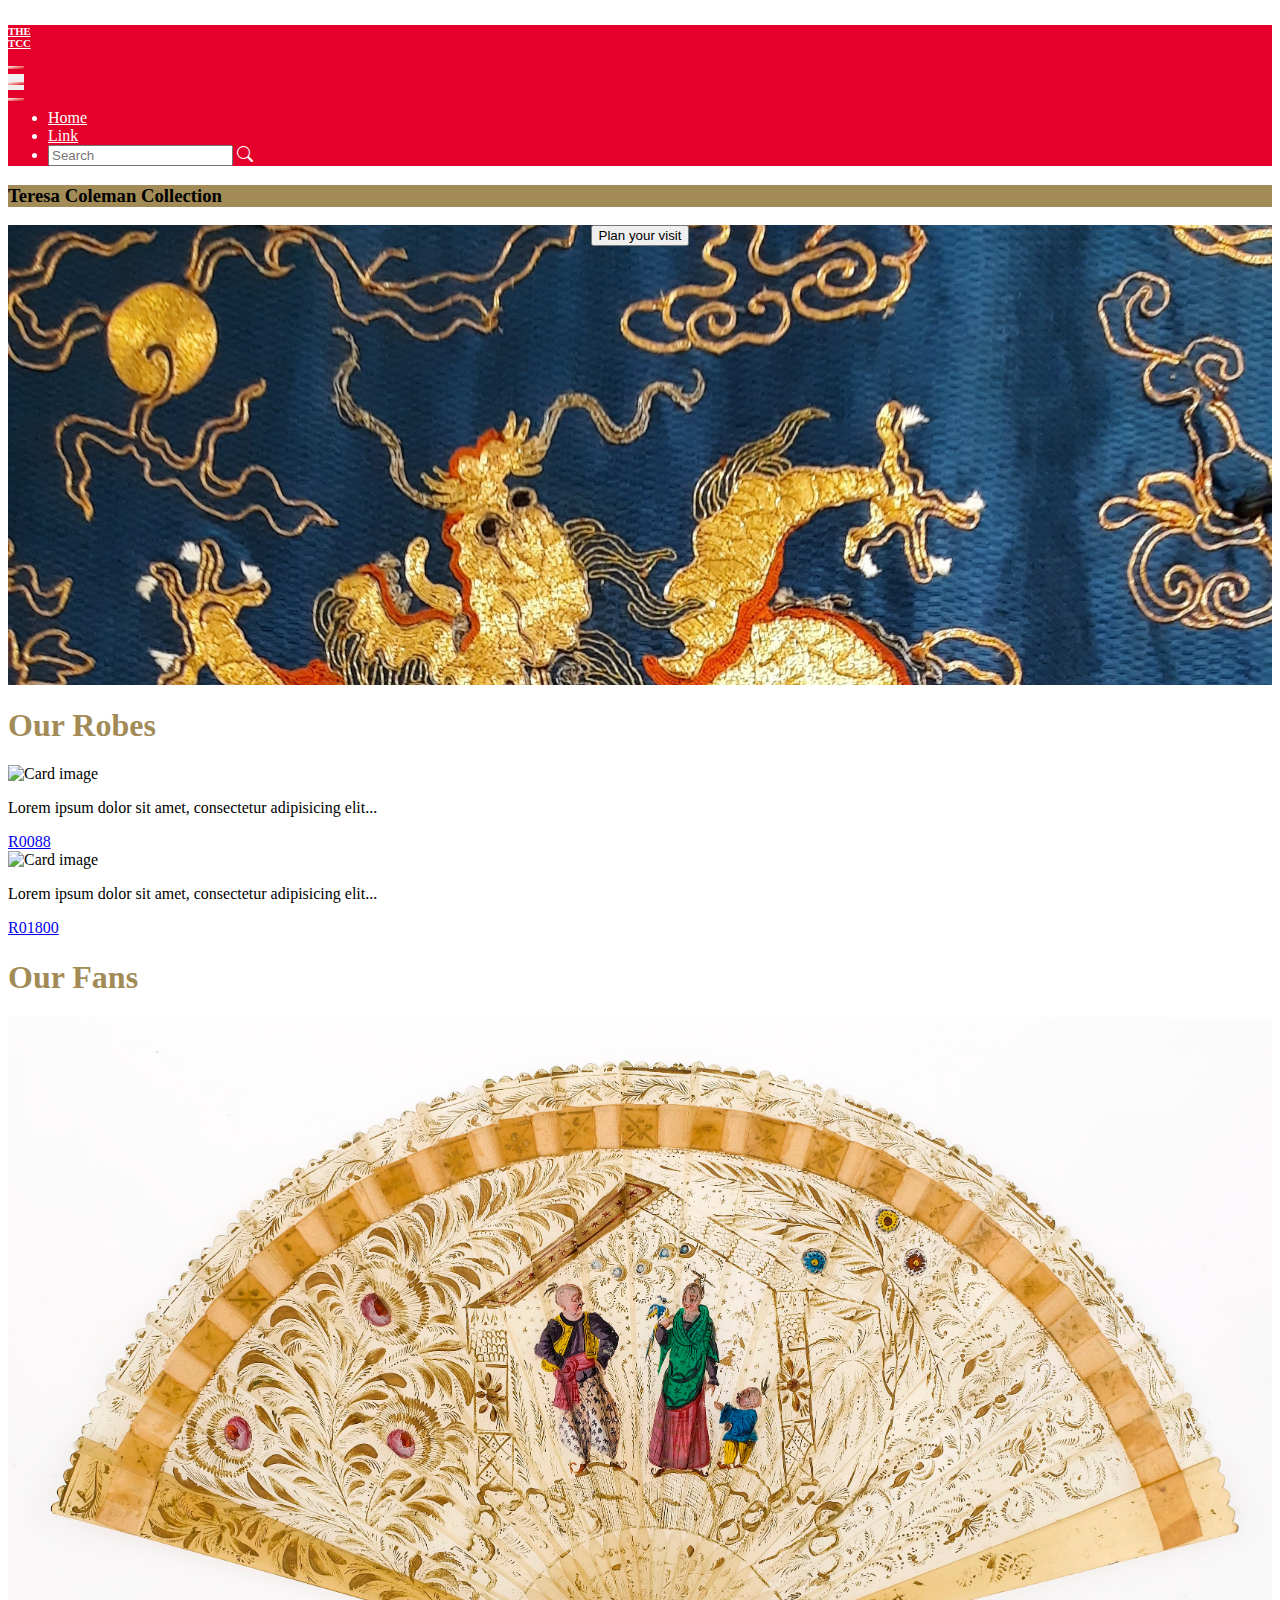
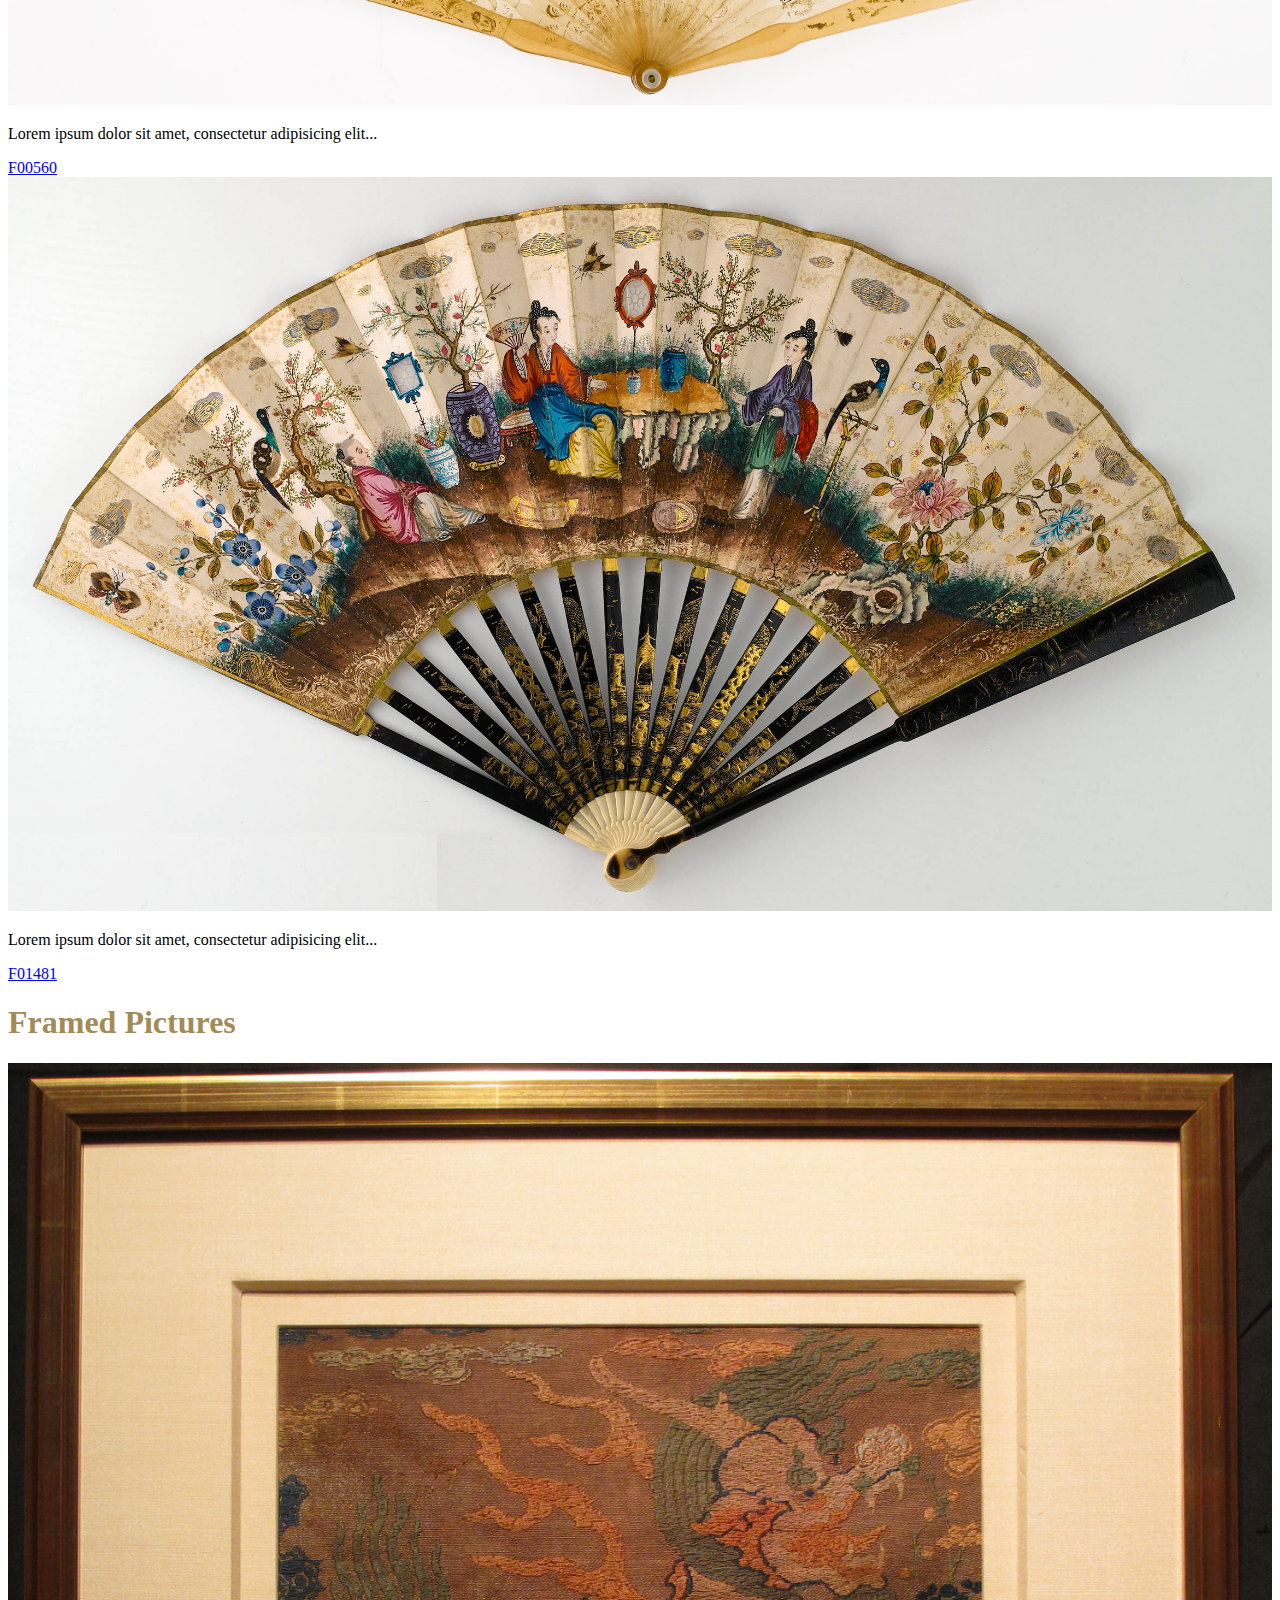
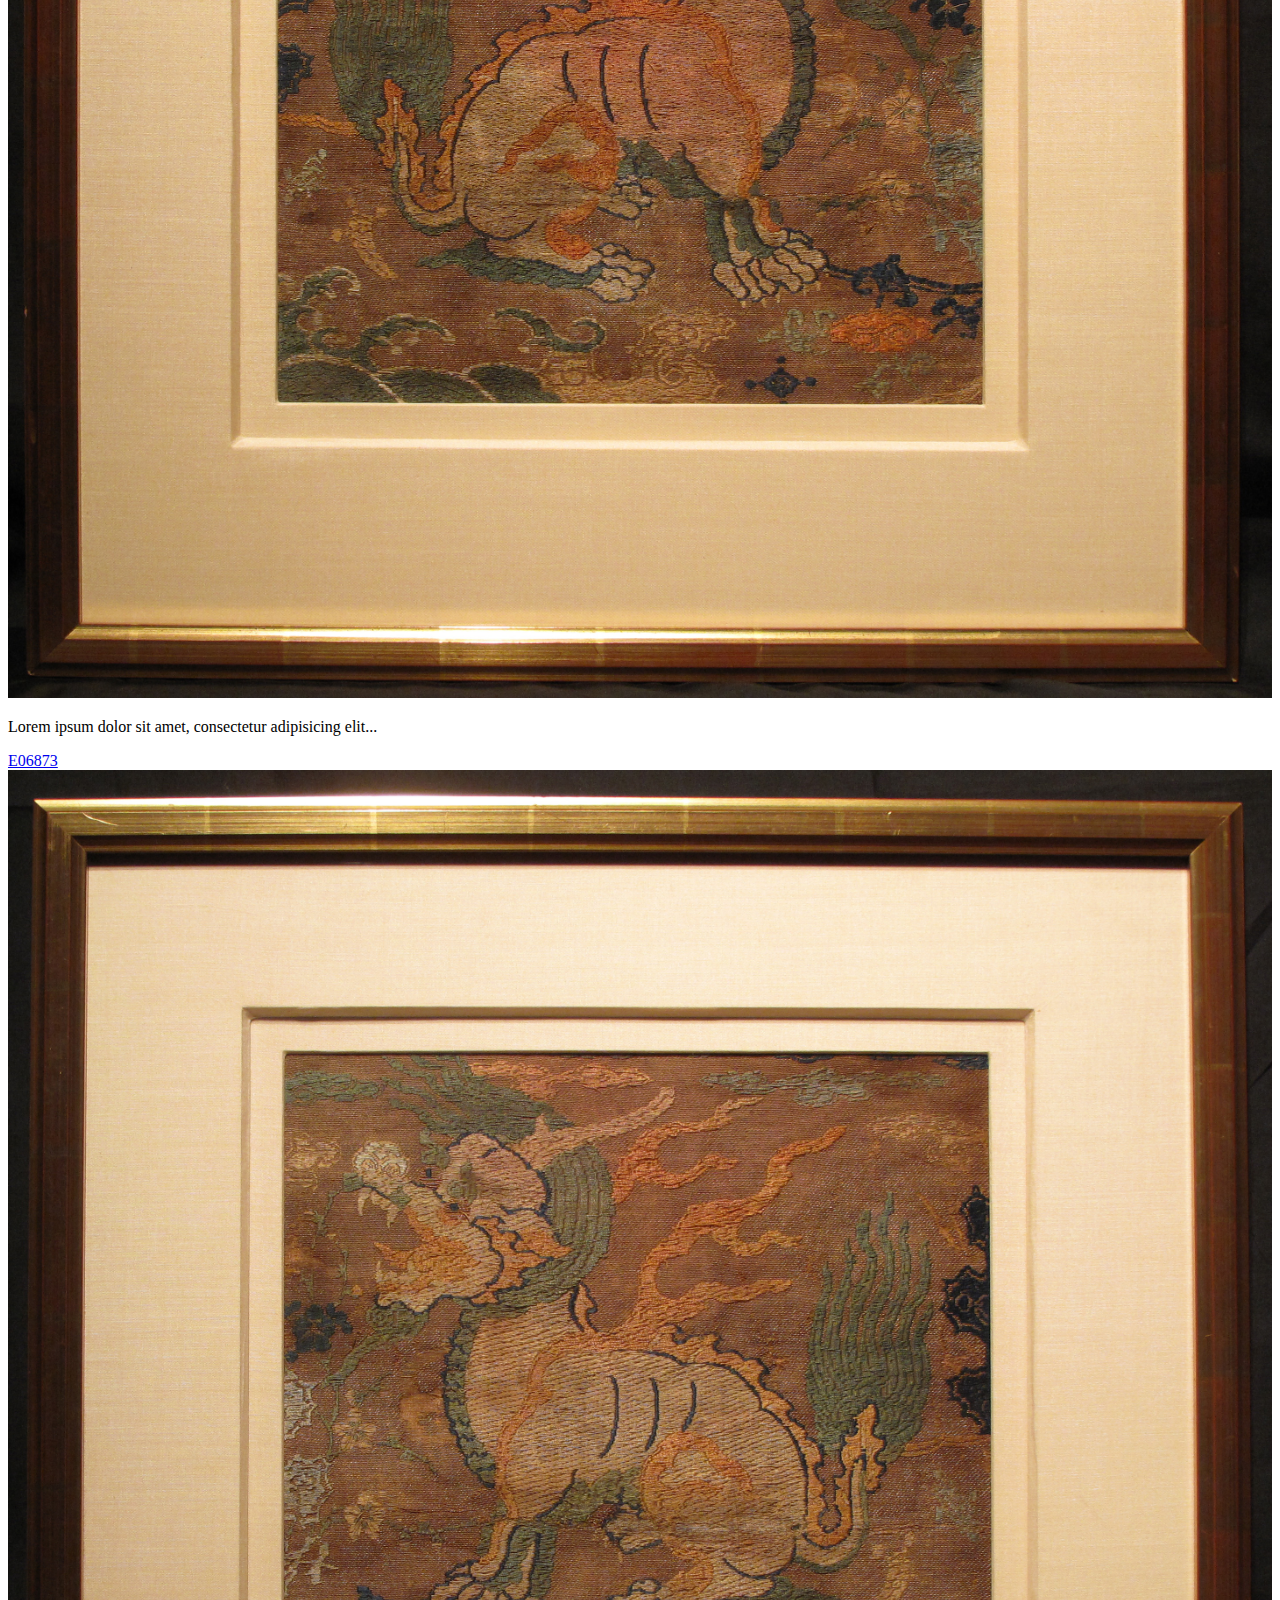
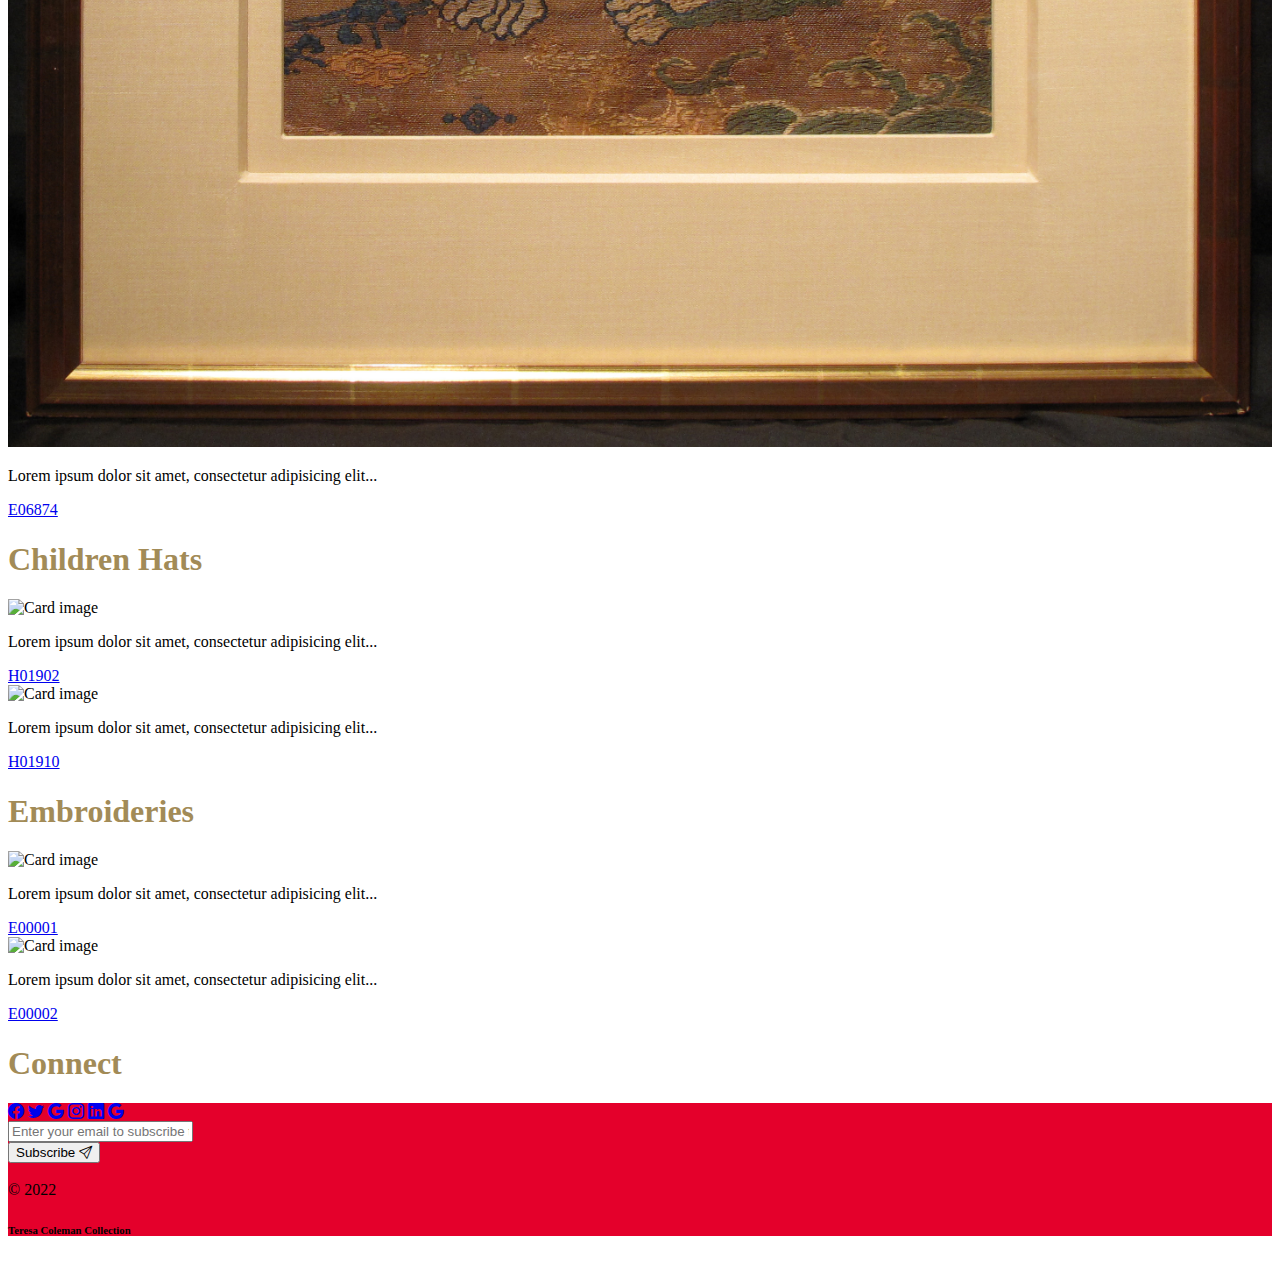
==== bootstrap/tc.html @ a2e36fe2 "bootstrap" ====
<!doctype html>
<html lang="en">
<head>
    <meta charset="utf-8">
    <meta name="viewport" content="width=device-width, initial-scale=1">
    <link href="https://cdn.jsdelivr.net/npm/bootstrap@5.2.0/dist/css/bootstrap.min.css" rel="stylesheet" integrity="sha384-gH2yIJqKdNHPEq0n4Mqa/HGKIhSkIHeL5AyhkYV8i59U5AR6csBvApHHNl/vI1Bx" crossorigin="anonymous">
    <link rel="stylesheet" href="https://cdn.jsdelivr.net/npm/bootstrap-icons@1.9.1/font/bootstrap-icons.css">
    <link rel="stylesheet" href="styles/yb.css">
    <title>Welcome to Teresa Coleman Collection</title>    
    <link rel="icon" href="images/tccslogo.png" type="image/png" sizes="16x16">
</head>
<body>
    <nav class="navbar navbar-expand-lg navbar-red">
        <div class="container-fluid">
            <a class="navbar-brand" href="#"><h6>THE<br>TCC</h6></a>

            <button class="navbar-toggler collapsed d-flex d-lg-none flex-column justify-content-around" type="button" data-bs-toggle="collapse" data-bs-target="#navbarTogglerDemo02" aria-controls="navbarTogglerDemo02" aria-expanded="false" aria-label="Toggle navigation">
            <span class="toggler-icon top-bar"></span>
            <span class="toggler-icon middle-bar"></span>
            <span class="toggler-icon bottom-bar"></span>
            </button>
            
            <div class="collapse navbar-collapse" id="navbarTogglerDemo02">
                <ul class="navbar-nav me-auto mb-2 nav-fill w-100">
                    <li class="nav-item d-flex align-items-center">
                        <a class="nav-link" aria-current="page" href="#">Home</a>
                    </li>
                    <li class="nav-item d-flex align-items-center">
                        <a class="nav-link" href="#">Link</a>
                    </li>
                    <li class="nav-item d-flex align-items-center">
                        <input class="form-control me-2" type="search" placeholder="Search" aria-label="Search">
                        <i class="bi bi-search"></i>
                    </li>
                </ul>
            </div>
        </div>
    </nav>

    <div class="container-fluid text-white text-center p-3" style="background-color: var(--cn-gold);">
        <h3>Teresa Coleman Collection</h3>
    </div>

    <div class="container-fluid yb-welcome pt-1">
        <button type="button" class="btn btn-outline-light">
            Plan your visit
        </button>
    </div>

    <!-- Robes -->
    <div class="container-fluid text-black text-center p-5" >
        <h1 style="color: var(--cn-gold);">Our Robes</h1>
    </div>
    <div class="container mt-3">
        <div class="row">
          <div class="col-sm-6 d-flex align-items-stretch">
            <div class="card">
              <img class="card-img-top" src="images/r0088.jpg" alt="Card image" style="width:100%">
              <div class="card-body d-flex flex-column">
                <p class="card-text">Lorem ipsum dolor sit amet, consectetur adipisicing elit...</p>
                <a href="#" class="card-title btn btn-outline-dark mt-auto align-self-start">R0088</a>
              </div>
            </div>
          </div>
          <div class="col-sm-6 d-flex align-items-stretch">
            <div class="card">
              <img class="card-img-top" src="images/R00940.jpg" alt="Card image" style="width:100%">
              <div class="card-body d-flex flex-column">
                <p class="card-text">Lorem ipsum dolor sit amet, consectetur adipisicing elit...</p>
                <a href="#" class="card-title btn btn-outline-dark mt-auto align-self-start">R01800</a>
              </div>
            </div>
          </div>      
        </div>
    </div>

    <!-- Fans -->
    <div class="container-fluid text-black text-center p-5" >
        <h1 style="color: var(--cn-gold);">Our Fans</h1>
    </div>
    <div class="container mt-3">
        <div class="row">
          <div class="col-sm-6 d-flex align-items-stretch">
            <div class="card">
              <img class="card-img-top" src="images/F00560.jpg" alt="Card image" style="width:100%">
              <div class="card-body d-flex flex-column">
                <p class="card-text">Lorem ipsum dolor sit amet, consectetur adipisicing elit...</p>
                <a href="#" class="card-title btn btn-outline-dark mt-auto align-self-start">F00560</a>
              </div>
            </div>
          </div>
          <div class="col-sm-6 d-flex align-items-stretch">
            <div class="card">
              <img class="card-img-top" src="images/F01481.jpg" alt="Card image" style="width:100%">
              <div class="card-body d-flex flex-column">
                <p class="card-text">Lorem ipsum dolor sit amet, consectetur adipisicing elit...</p>
                <a href="#" class="card-title btn btn-outline-dark mt-auto align-self-start">F01481</a>
              </div>
            </div>
          </div>      
        </div>
    </div>

    <!-- Framed Pictures -->
    <div class="container-fluid text-black text-center p-5" >
        <h1 style="color: var(--cn-gold);">Framed Pictures</h1>
    </div>
    <div class="container mt-3">
        <div class="row">
          <div class="col-sm-6 d-flex align-items-stretch">
            <div class="card">
              <img class="card-img-top" src="images/E06873.jpg" alt="Card image" style="width:100%">
              <div class="card-body d-flex flex-column">
                <p class="card-text">Lorem ipsum dolor sit amet, consectetur adipisicing elit...</p>
                <a href="#" class="card-title btn btn-outline-dark mt-auto align-self-start">E06873</a>
              </div>
            </div>
          </div>
          <div class="col-sm-6 d-flex align-items-stretch">
            <div class="card">
              <img class="card-img-top" src="images/E06874.jpg" alt="Card image" style="width:100%">
              <div class="card-body d-flex flex-column">
                <p class="card-text">Lorem ipsum dolor sit amet, consectetur adipisicing elit...</p>
                <a href="#" class="card-title btn btn-outline-dark mt-auto align-self-start">E06874</a>
              </div>
            </div>
          </div>      
        </div>
    </div>

    <!-- Children Hats -->
    <div class="container-fluid text-black text-center p-5" >
        <h1 style="color: var(--cn-gold);">Children Hats</h1>
    </div>
    <div class="container mt-3">
        <div class="row">
          <div class="col-sm-6 d-flex align-items-stretch">
            <div class="card">
              <img class="card-img-top" src="images/H01902.JPG" alt="Card image" style="width:100%">
              <div class="card-body d-flex flex-column">
                <p class="card-text">Lorem ipsum dolor sit amet, consectetur adipisicing elit...</p>
                <a href="#" class="card-title btn btn-outline-dark mt-auto align-self-start">H01902</a>
              </div>
            </div>
          </div>
          <div class="col-sm-6 d-flex align-items-stretch">
            <div class="card">
              <img class="card-img-top" src="images/H01910.JPG" alt="Card image" style="width:100%">
              <div class="card-body d-flex flex-column">
                <p class="card-text">Lorem ipsum dolor sit amet, consectetur adipisicing elit...</p>
                <a href="#" class="card-title btn btn-outline-dark mt-auto align-self-start">H01910</a>
              </div>
            </div>
          </div>      
        </div>
    </div>

    <!-- Embroideries -->
    <div class="container-fluid text-black text-center p-5" >
        <h1 style="color: var(--cn-gold);">Embroideries</h1>
    </div>
    <div class="container mt-3">
        <div class="row">
          <div class="col-sm-6 d-flex align-items-stretch">
            <div class="card">
              <img class="card-img-top" src="images/E00001.png" alt="Card image" style="width:100%">
              <div class="card-body d-flex flex-column">
                <p class="card-text">Lorem ipsum dolor sit amet, consectetur adipisicing elit...</p>
                <a href="#" class="card-title btn btn-outline-dark mt-auto align-self-start">E00001</a>
              </div>
            </div>
          </div>
          <div class="col-sm-6 d-flex align-items-stretch">
            <div class="card">
              <img class="card-img-top" src="images/E00002.png" alt="Card image" style="width:100%">
              <div class="card-body d-flex flex-column">
                <p class="card-text">Lorem ipsum dolor sit amet, consectetur adipisicing elit...</p>
                <a href="#" class="card-title btn btn-outline-dark mt-auto align-self-start">E00002</a>
              </div>
            </div>
          </div>      
        </div>
    </div>

    <div class="container-fluid text-black text-center p-5" >
        <h1 style="color: var(--cn-gold);">Connect</h1>
    </div>

    <!-- Footer -->
    <footer class="text-center text-white" style="background-color: var(--cn-red);">
    <div class="container p-4">
      <section class="mb-4">
        <a class="btn btn-outline-light btn-floating m-1" href="#!" role="button"><i class="bi bi-facebook"></i></a>
        <a class="btn btn-outline-light btn-floating m-1" href="#!" role="button"><i class="bi bi-twitter"></i></a>
        <a class="btn btn-outline-light btn-floating m-1" href="#!" role="button"><i class="bi bi-google"></i></a>
        <a class="btn btn-outline-light btn-floating m-1" href="#!" role="button"><i class="bi bi-instagram"></i></a>
        <a class="btn btn-outline-light btn-floating m-1" href="#!" role="button"><i class="bi bi-linkedin"></i></a>
        <a class="btn btn-outline-light btn-floating m-1" href="#!" role="button"><i class="bi bi-google"></i></a>
      </section>
      <section class="">
        <form action="">
          <div class="row d-flex justify-content-center">
            <div class="col-md-5 col-12">
              <!-- Email input -->
              <div class="form-outline form-white mb-4">
                <input type="email" class="form-control" placeholder="Enter your email to subscribe to our newsletter"/>
              </div>
            </div>
            <div class="col-auto">
              <!-- Submit button -->
              <button type="submit" class="btn btn-outline-light mb-4">
                Subscribe <i class="bi bi-send"></i>
              </button>
            </div>
          </div>
        </form>

        <br>© 2022<br><h6>Teresa Coleman Collection</h6>
        </section>
    </div>
    </footer>

    <script src="https://cdn.jsdelivr.net/npm/bootstrap@5.2.0/dist/js/bootstrap.bundle.min.js" integrity="sha384-A3rJD856KowSb7dwlZdYEkO39Gagi7vIsF0jrRAoQmDKKtQBHUuLZ9AsSv4jD4Xa" crossorigin="anonymous"></script>
</body>
</html>
---- bootstrap/styles/yb.css ----
:root {
    --cn-red: #e4002b;
    --cn-darkred: #b51f09;
    --cn-brown: #992a25;
    --cn-darkbrown: #610d08;
    --cn-orange: #ee6146;
    --cn-blue: #224a87;
    --cn-darkblue: #150861;
    --cn-purple: #09072c;
    --cn-green: #09610c;
    --cn-gold: #a28b57;
    --cn-silver: #e6e0ae;
    --cn-yellow: #dfbc5e;
    --cn-deer: #b18944;
    --cn-firebrick: #b41e22;
    --cn-sunray: #d8b953;
    --cn-chocolate: #d66e26;
    --cn-vanilla: #d9c8b5;
    --cn-axolotl: #5d8160;
}

.navbar-red, .navbar-brand, .nav-link {
    background-color: var(--cn-red);
    color: white;
}

.navbar-toggler {
    width: 16px;
    height: 16px;
    position: relative;
    transition: .5s ease-in-out;
}

.navbar-toggler,
.navbar-toggler:focus,
.navbar-toggler:active,
.navbar-toggler-icon:focus {
    outline: none;
    box-shadow: none;
    border: 0;
}

.navbar-toggler span {
    margin: 0;
    padding: 0;
}

.toggler-icon {
    display: block;
    position: absolute;
    height: 3px;
    width: 100%;
    background: white;
    border-radius: 1px;
    opacity: 1;
    left: 0;
    transform: rotate(0deg);
    transition: .25s ease-in-out;
}

.middle-bar {
    margin-top: 0px;
}
/* when navigation is clicked */
.navbar-toggler .top-bar {
    margin-top: 0px;
    transform: rotate(135deg);
}
.navbar-toggler .middle-bar {
    opacity: 0;
    filter: alpha(opacity=0);
}
.navbar-toggler .bottom-bar {
    margin-top: 0px;
    transform: rotate(-135deg);
}

/* when navbar collapsed */
.navbar-toggler.collapsed .top-bar {
    margin-top: -16px;
    transform: rotate(0deg);
}
.navbar-toggler.collapsed .middle-bar {
    opacity: 1;
    filter: alpha(opacity=100);
}
.navbar-toggler.collapsed .bottom-bar {
    margin-top: 16px;
    transform: rotate(0deg);
}

/* Color of 3 lines
.navbar-toggler.collapsed .toggler-icon {
    background: linear-gradient( 263deg, rgba(252,74,74,1) 0%, rgba(0,212,255,1) 100% );
}
*/
.navbar-toggler.collapsed .toggler-icon {
    background: linear-gradient( 349deg, rgb(219, 10, 10) 0%, rgb(255, 255, 255) 100% );
}

/*
.navbar-toggler-icon {
    background-image: url("data:image/svg+xml,%3csvg xmlns='http://www.w3.org/2000/svg' viewBox='0 0 30 30'%3e%3cpath stroke='rgba%28255, 255, 255, 1%29' stroke-linecap='round' stroke-miterlimit='10' stroke-width='2' d='M4 7h22M4 15h22M4 23h22'/%3e%3c/svg%3e")
}
*/

.yb-section {
    min-height: 160px;
}

.yb-welcome {
    min-height: 460px;
    background-image: url('../images/R01847.jpg');
    background-size: cover;
    color: white;
    text-align: center;
}

.yb-bg-dark {
    background-color: #504747;
    color: white;
}
.yb-bg-light {
    background-color: white;
    color: #504747;
}
.yb-bg-red {
    background-color: var(--cn-red);
    color: white;
}

.yb-bg-dark .nav-tabs .nav-item {
    color: green;
}

.yb-logo-box { width: 99px; height: 39px; display: inline-block; vertical-align: middle; color: #009750; transition: all 0.4s; text-align: center; font-size: 1.25em; line-height: 50px; margin: 2px 0; border: 1px solid transparent; }
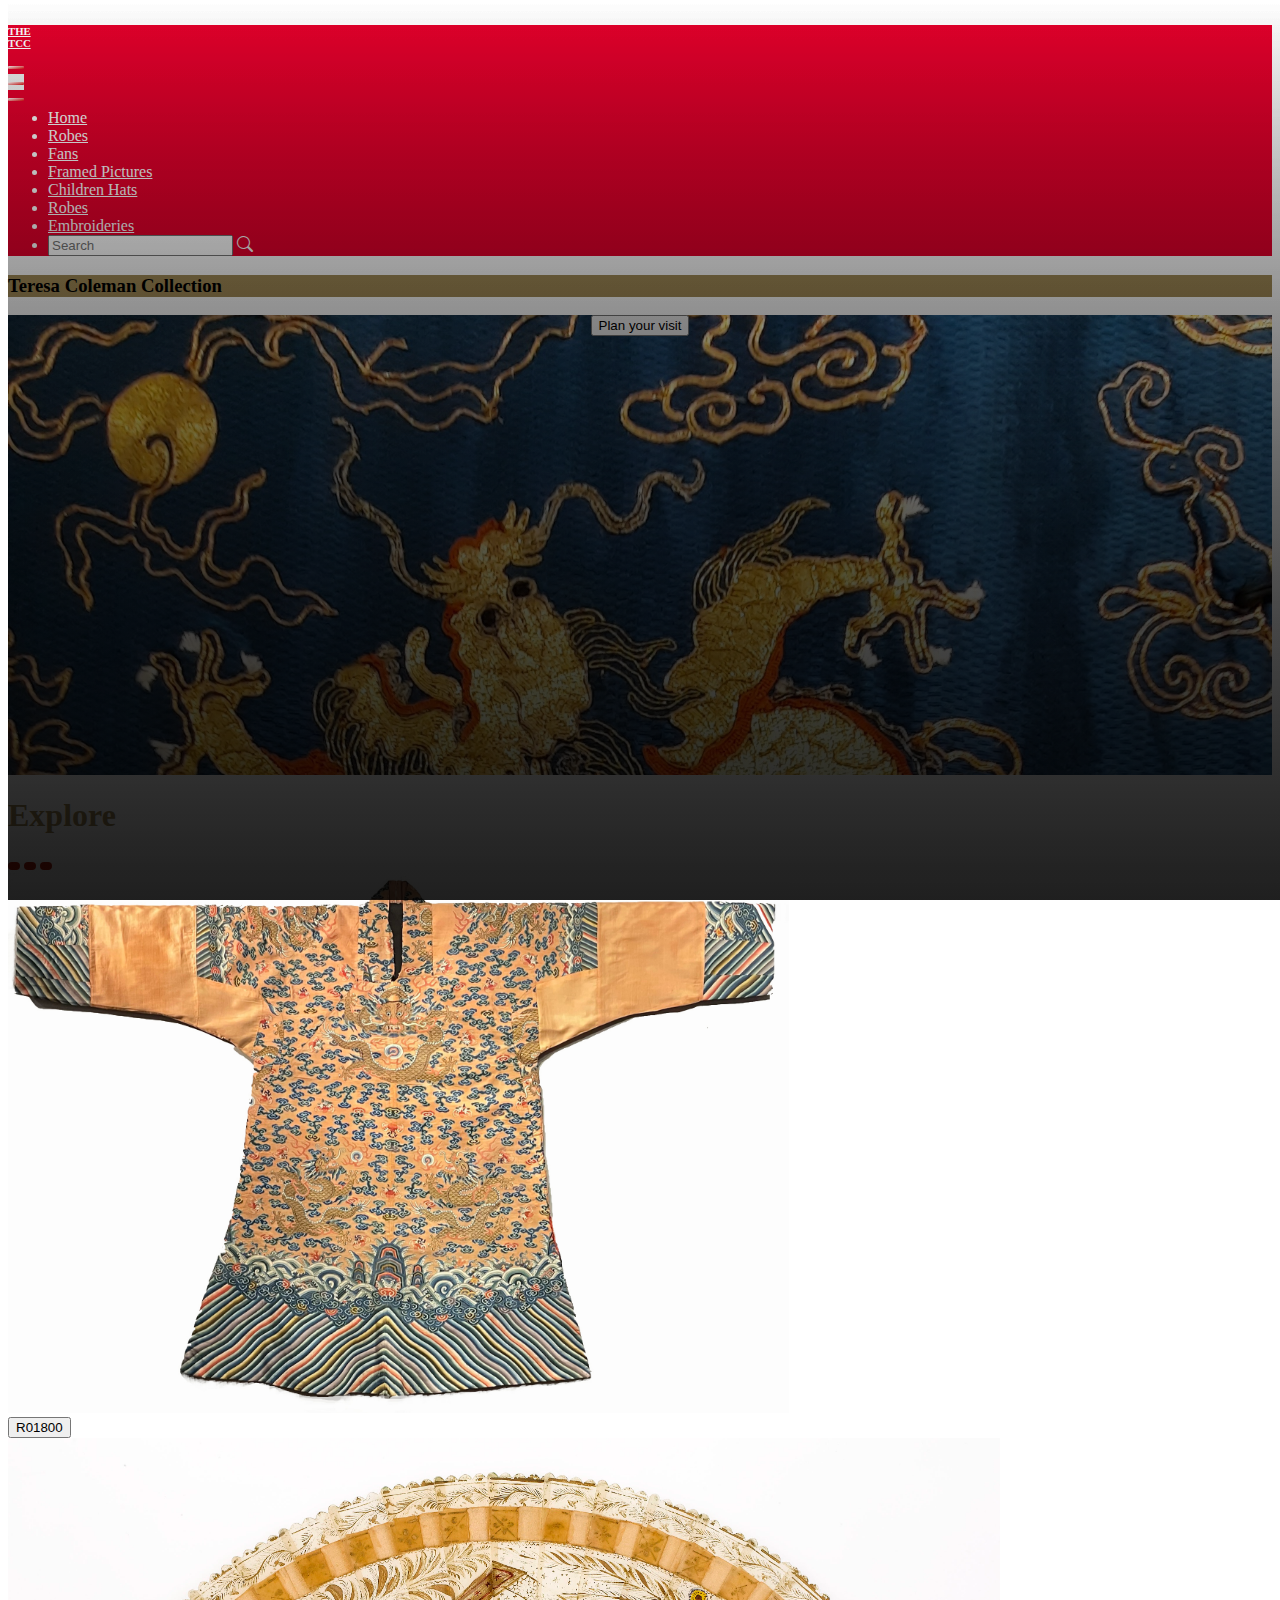
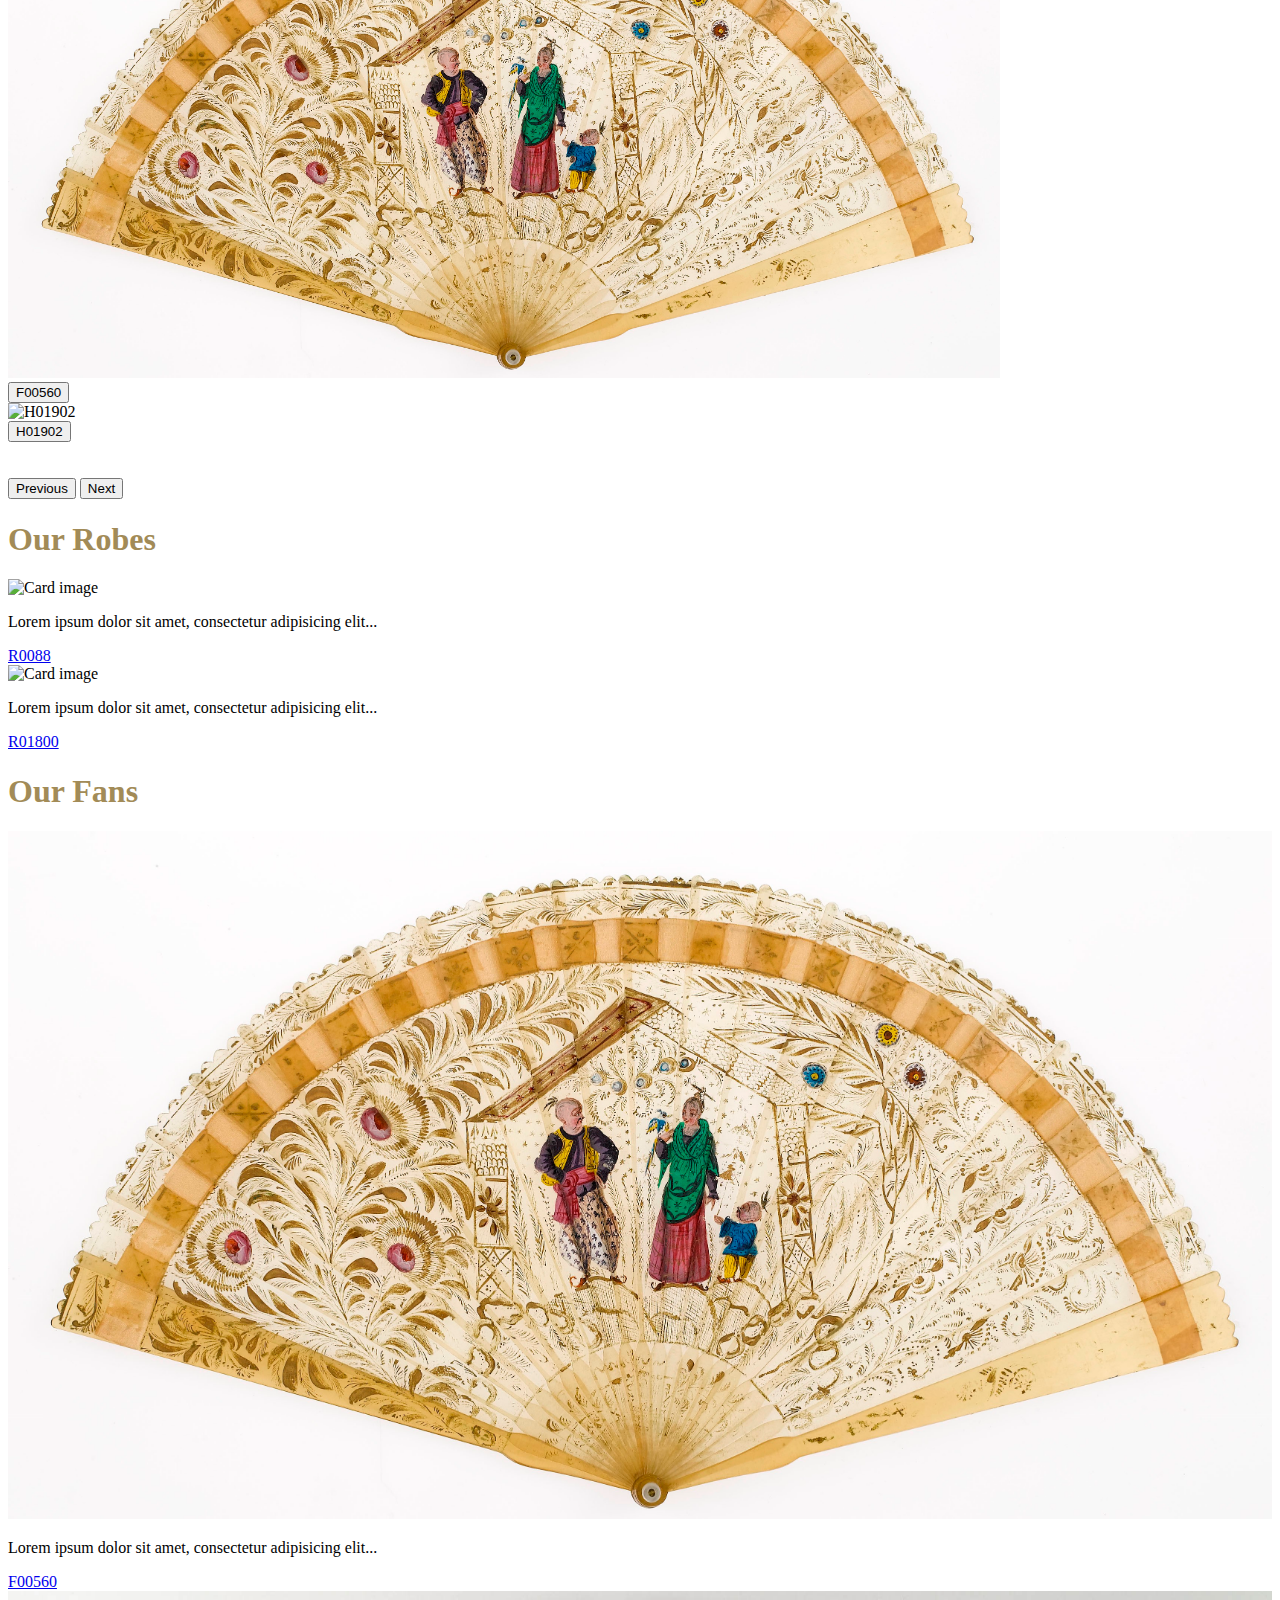
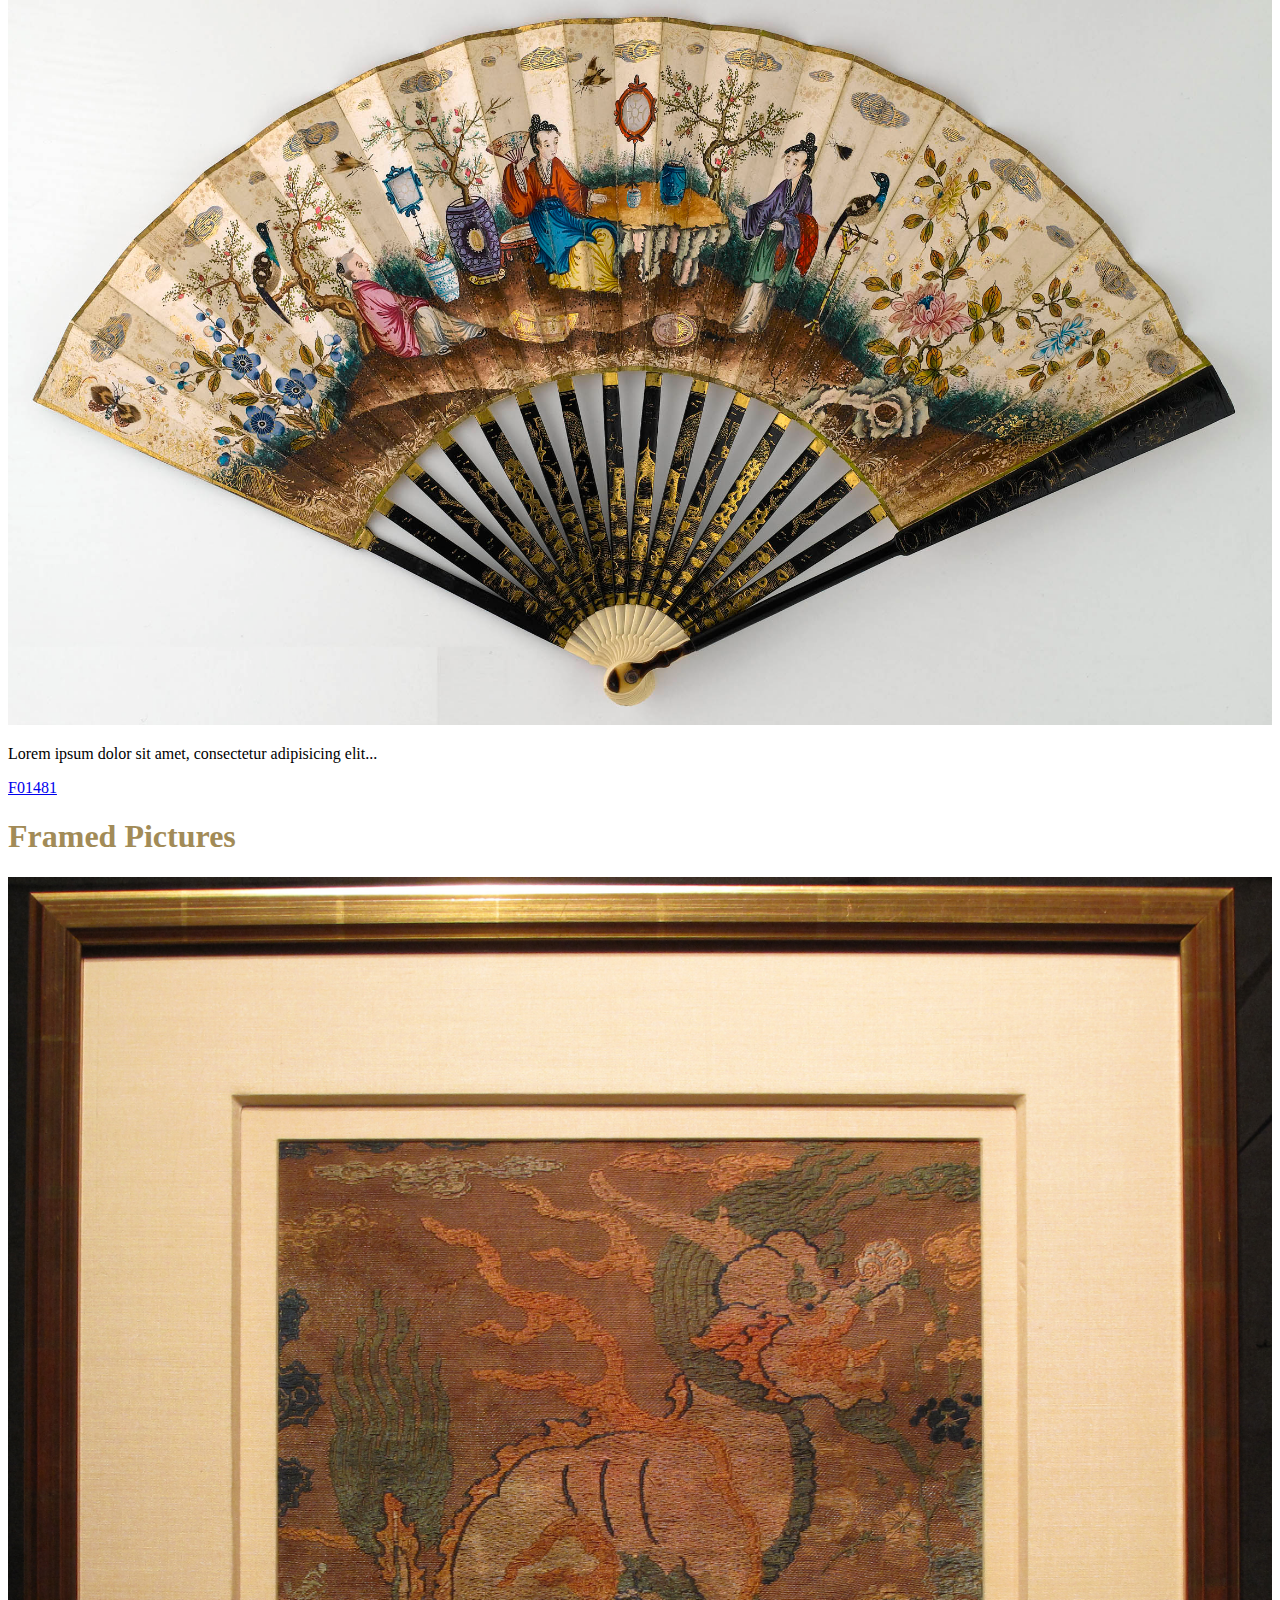
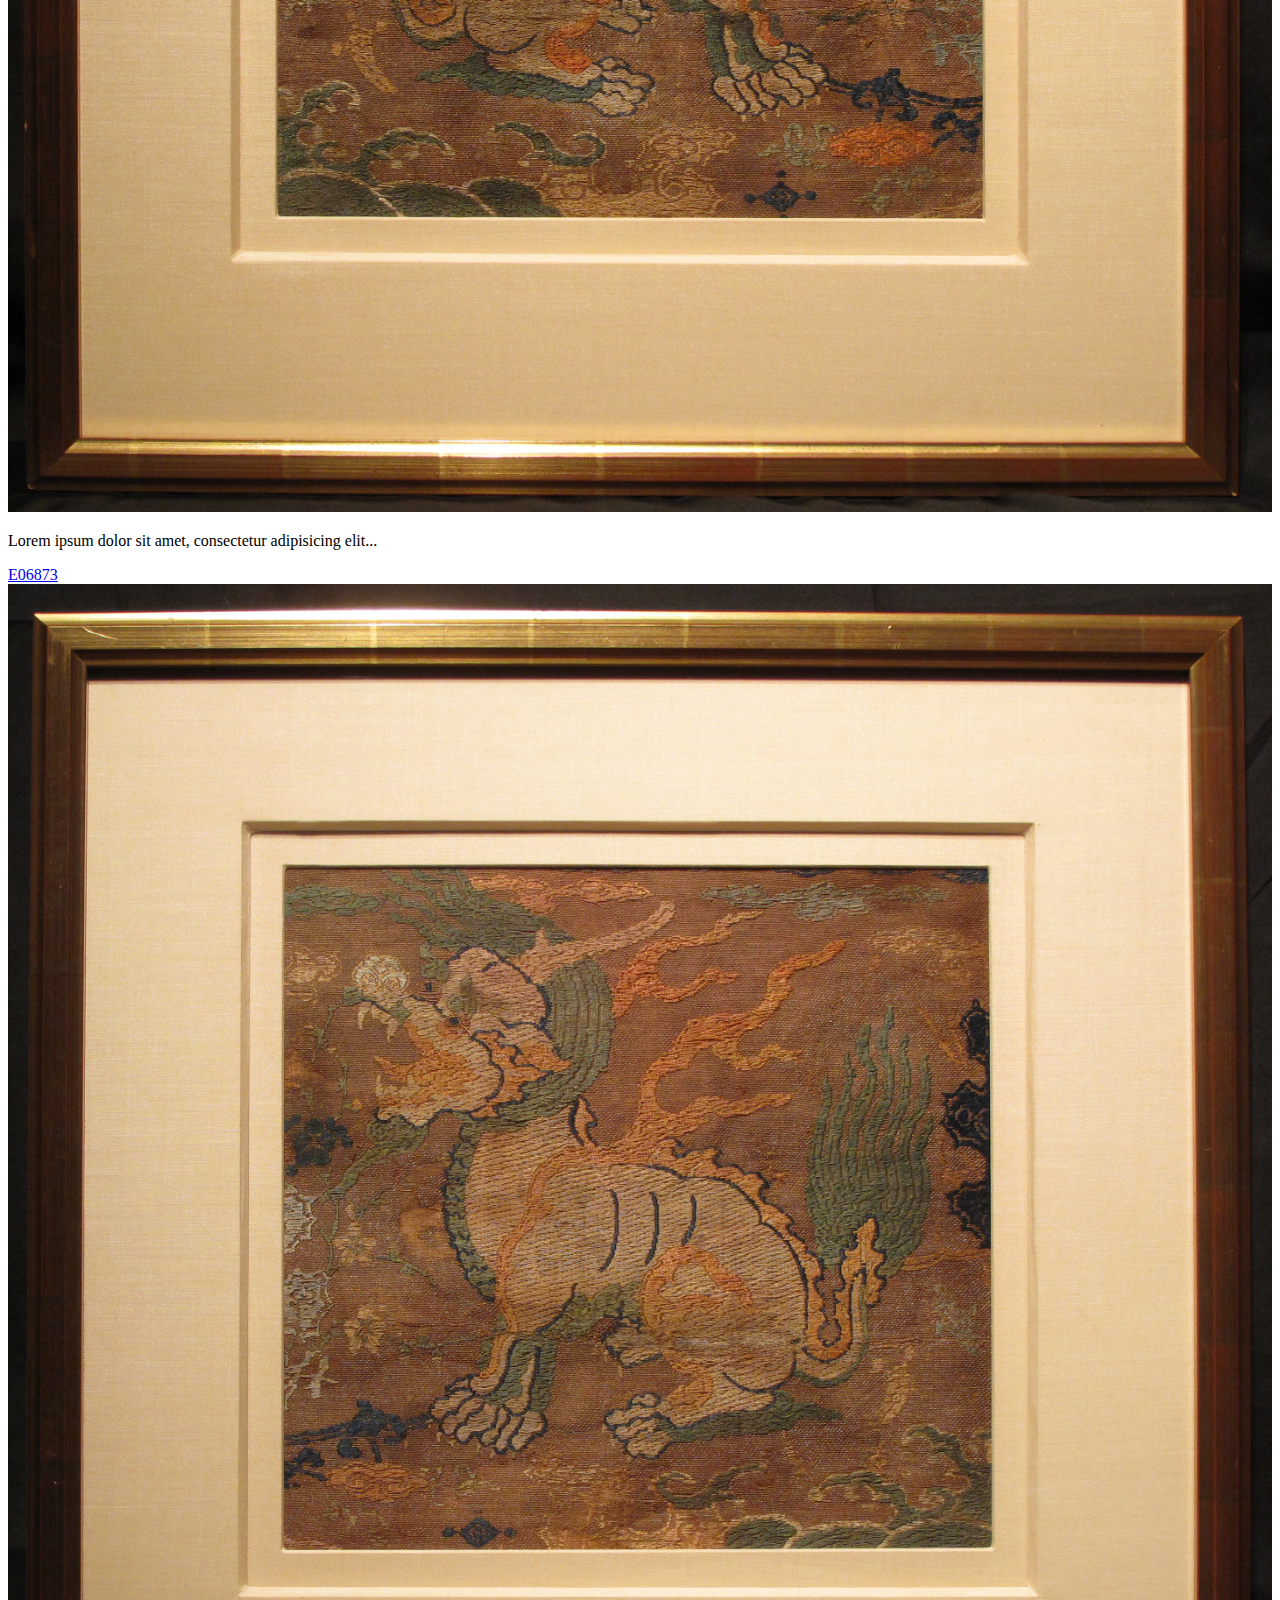
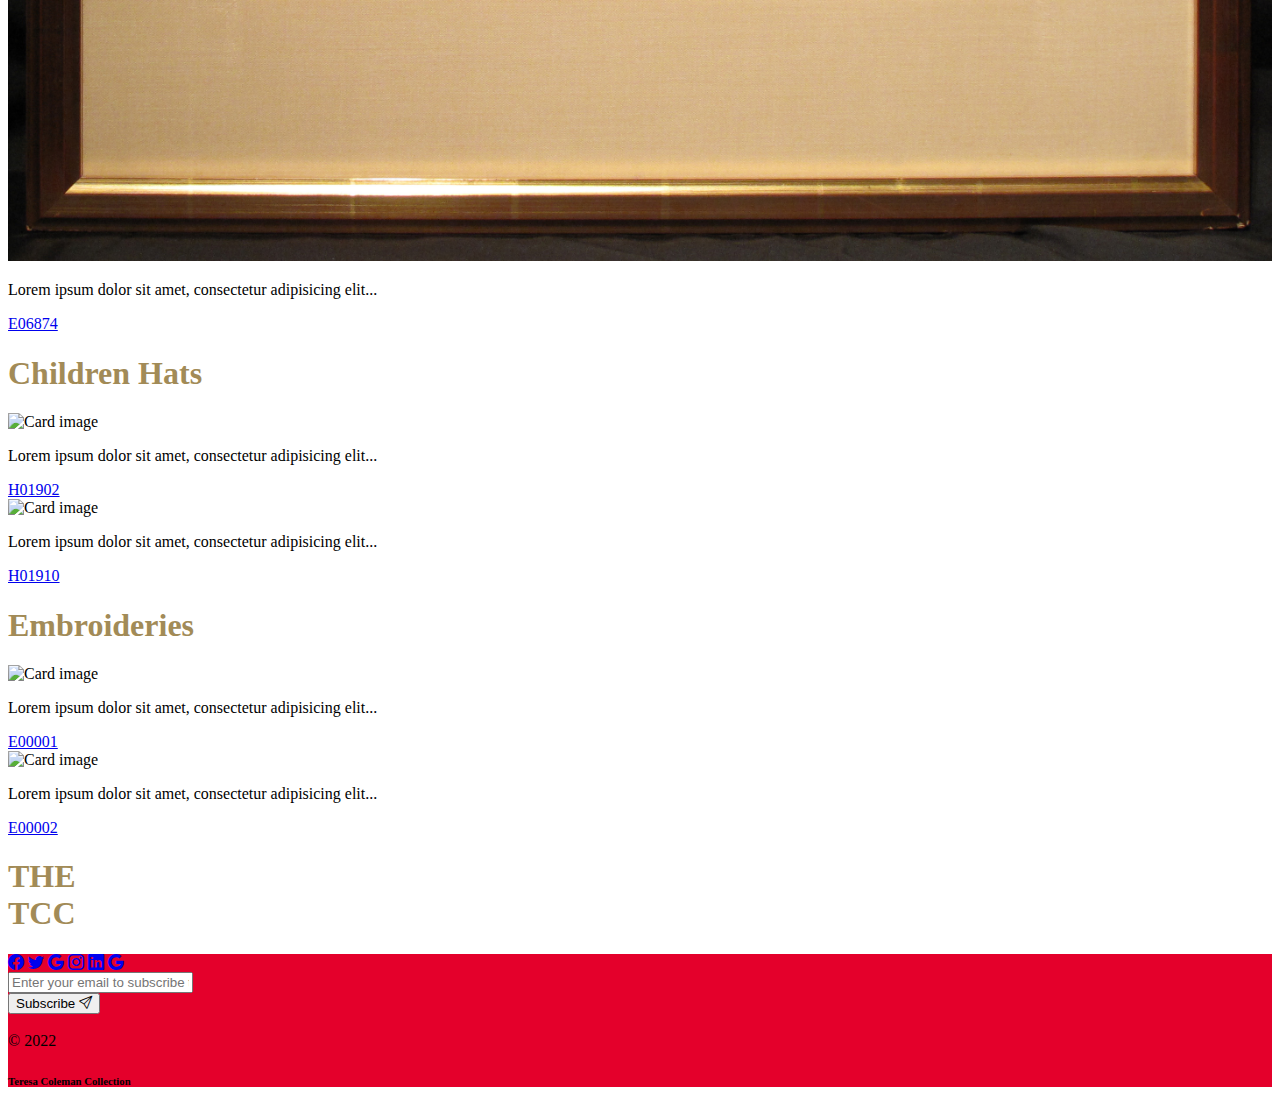
==== commit d4626331: "m" ====
--- a/bootstrap/tc.html
+++ b/bootstrap/tc.html
@@ -22,11 +22,26 @@
             
             <div class="collapse navbar-collapse" id="navbarTogglerDemo02">
                 <ul class="navbar-nav me-auto mb-2 nav-fill w-100">
-                    <li class="nav-item d-flex align-items-center">
+                    <li class="nav-item d-flex align-items-center yb-nav-li">
                         <a class="nav-link" aria-current="page" href="#">Home</a>
                     </li>
                     <li class="nav-item d-flex align-items-center">
-                        <a class="nav-link" href="#">Link</a>
+                        <a class="nav-link" href="#">Robes</a>
+                    </li>
+                    <li class="nav-item d-flex align-items-center">
+                        <a class="nav-link" href="#">Fans</a>
+                    </li>
+                    <li class="nav-item d-flex align-items-center">
+                        <a class="nav-link" href="#">Framed Pictures</a>
+                    </li>
+                    <li class="nav-item d-flex align-items-center">
+                        <a class="nav-link" href="#">Children Hats</a>
+                    </li>
+                    <li class="nav-item d-flex align-items-center">
+                        <a class="nav-link" href="#">Robes</a>
+                    </li>
+                    <li class="nav-item d-flex align-items-center">
+                        <a class="nav-link" href="#">Embroideries</a>
                     </li>
                     <li class="nav-item d-flex align-items-center">
                         <input class="form-control me-2" type="search" placeholder="Search" aria-label="Search">
@@ -47,6 +62,51 @@
         </button>
     </div>
 
+    <!-- Explore -->
+    <div class="container-fluid text-black text-center p-5" >
+        <h1 style="color: var(--cn-gold);">Explore</h1>
+    </div>
+
+    <div id="carouselExampleControlsNoTouching" class="carousel slide" data-bs-interval="false">
+        <!-- Indicators/dots -->
+        <div class="carousel-indicators">
+            <button type="button" data-bs-target="#carouselExampleControlsNoTouching" data-bs-slide-to="0" class="active"></button>
+            <button type="button" data-bs-target="#carouselExampleControlsNoTouching" data-bs-slide-to="1"></button>
+            <button type="button" data-bs-target="#carouselExampleControlsNoTouching" data-bs-slide-to="2"></button>
+        </div>
+            
+        <div class="carousel-inner">
+          <div class="carousel-item active">
+            <img src="images/R01800.JPEG" class="d-block w-100" alt="R01800">
+            <div class="carousel-caption">
+                <button type="button" class="btn btn-outline-light">R01800</button>
+            </div> 
+          </div>
+          <div class="carousel-item">
+            <img src="images/F00560.jpg" class="d-block w-100" alt="F00560">
+            <div class="carousel-caption">
+                <button type="button" class="btn btn-outline-light">F00560</button>
+            </div> 
+          </div>
+          <div class="carousel-item">
+            <img src="images/H01902.JPG" class="d-block w-100" alt="H01902">
+            <div class="carousel-caption">
+                <button type="button" class="btn btn-outline-light">H01902</button>
+            </div>             
+          </div>
+        </div>
+        <br><br>
+        <button class="carousel-control-prev" type="button" data-bs-target="#carouselExampleControlsNoTouching" data-bs-slide="prev">
+          <span class="carousel-control-prev-icon" aria-hidden="true"></span>
+          <span class="visually-hidden">Previous</span>
+        </button>
+        <button class="carousel-control-next" type="button" data-bs-target="#carouselExampleControlsNoTouching" data-bs-slide="next">
+          <span class="carousel-control-next-icon" aria-hidden="true"></span>
+          <span class="visually-hidden">Next</span>
+        </button>
+    </div>
+
+    
     <!-- Robes -->
     <div class="container-fluid text-black text-center p-5" >
         <h1 style="color: var(--cn-gold);">Our Robes</h1>
@@ -182,8 +242,9 @@
         </div>
     </div>
 
-    <div class="container-fluid text-black text-center p-5" >
-        <h1 style="color: var(--cn-gold);">Connect</h1>
+
+    <div class="container-fluid text-black text-center p-5" >
+        <h1 style="color: var(--cn-gold);">THE<br>TCC</h1>
     </div>
 
     <!-- Footer -->
--- a/bootstrap/styles/yb.css
+++ b/bootstrap/styles/yb.css
@@ -89,20 +89,67 @@
     transform: rotate(0deg);
 }
 
+.navbar-toggler.collapsed .toggler-icon {
+    background: linear-gradient( 349deg, rgb(219, 10, 10) 0%, rgb(255, 255, 255) 100% );
+}
 /* Color of 3 lines
 .navbar-toggler.collapsed .toggler-icon {
     background: linear-gradient( 263deg, rgba(252,74,74,1) 0%, rgba(0,212,255,1) 100% );
 }
-*/
-.navbar-toggler.collapsed .toggler-icon {
-    background: linear-gradient( 349deg, rgb(219, 10, 10) 0%, rgb(255, 255, 255) 100% );
-}
 
-/*
 .navbar-toggler-icon {
     background-image: url("data:image/svg+xml,%3csvg xmlns='http://www.w3.org/2000/svg' viewBox='0 0 30 30'%3e%3cpath stroke='rgba%28255, 255, 255, 1%29' stroke-linecap='round' stroke-miterlimit='10' stroke-width='2' d='M4 7h22M4 15h22M4 23h22'/%3e%3c/svg%3e")
 }
 */
+
+.carousel-item img {
+  object-fit: cover;
+  object-position: center;
+  height: 60vh;
+}
+.carousel-item:before {
+    content: "";
+    background-image: linear-gradient(to bottom, transparent, rgba(0, 0, 0, 0.5));
+    display: block;
+    position: absolute;
+    top: 0;
+    width: 100vw;
+    height: 100vh;
+}
+.carousel-control-prev-icon {
+    position: absolute;
+    bottom: 0px;
+    left: 20px;
+    background-image: url("data:image/svg+xml;charset=utf8,%3Csvg xmlns='http://www.w3.org/2000/svg' fill='%23b51f09' viewBox='0 0 16 16'%3E%3Cpath d='M11.354 1.646a.5.5 0 0 1 0 .708L5.707 8l5.647 5.646a.5.5 0 0 1-.708.708l-6-6a.5.5 0 0 1 0-.708l6-6a.5.5 0 0 1 .708 0z'/%3E%3C/svg%3E") !important;
+}
+.carousel-control-next-icon {
+    position: absolute;
+    bottom: 0px;
+    right: 20px;
+    background-image: url("data:image/svg+xml;charset=utf8,%3Csvg xmlns='http://www.w3.org/2000/svg' fill='%23b51f09' viewBox='0 0 16 16'%3E%3Cpath d='M4.646 1.646a.5.5 0 0 1 .708 0l6 6a.5.5 0 0 1 0 .708l-6 6a.5.5 0 0 1-.708-.708L10.293 8 4.646 2.354a.5.5 0 0 1 0-.708z'/%3E%3C/svg%3E") !important;
+}
+.carousel-indicators [data-bs-target] {
+    position: relative;
+    width: 8px;
+    height: 8px;
+    border: none;
+    border-radius: 26px;
+    background-color: var(--cn-darkred);
+}
+
+/*
+li.nav-item {
+    border-top:0px;
+    border-left:0px;
+    border-right:0px;
+    border-bottom:1px solid white;
+    margin:0px;
+    padding:0px;
+ } */
+
+a:hover.nav-link, a:focus.nav-link {
+    background-color:var(--cn-gold);
+}
 
 .yb-section {
     min-height: 160px;
